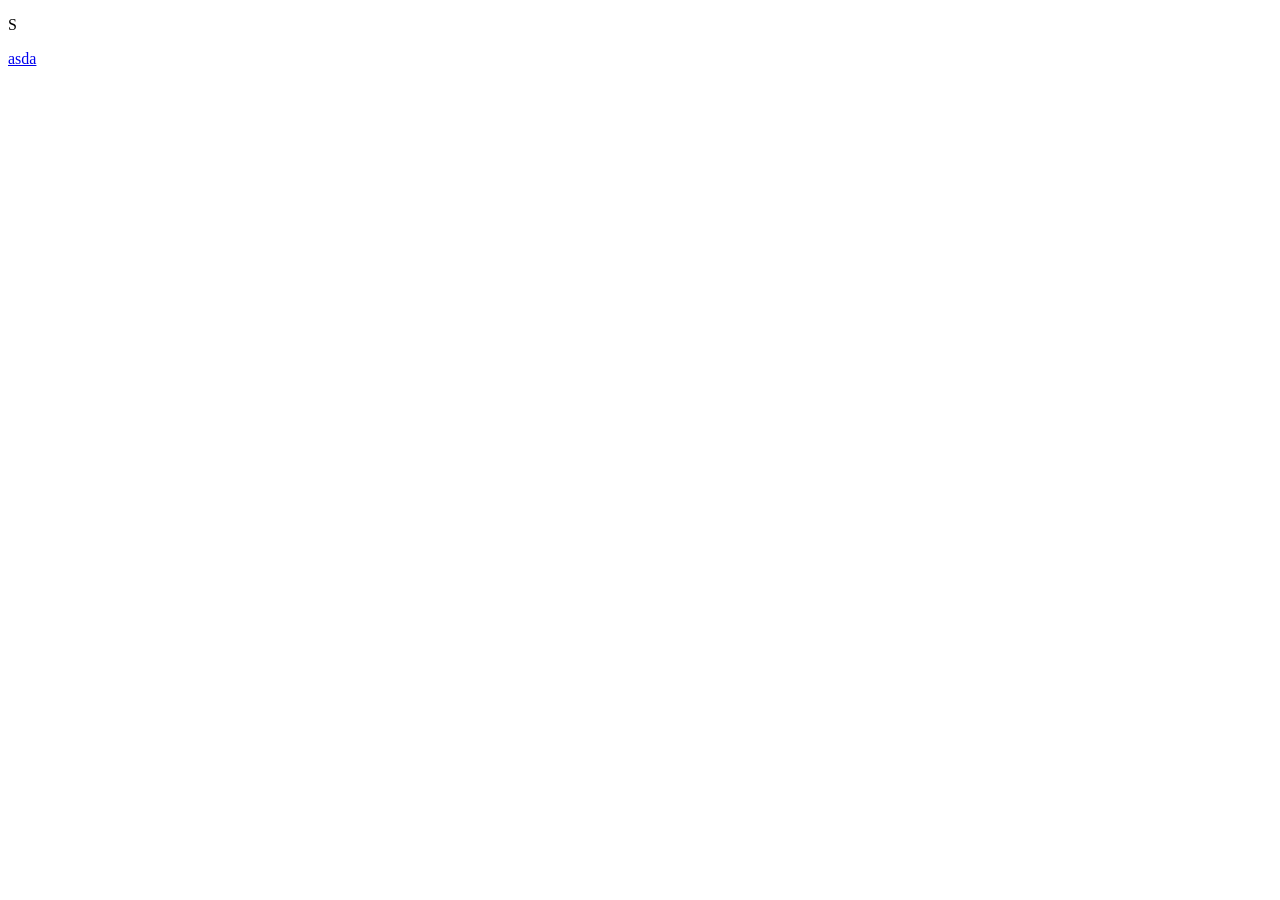
==== src/main/resources/static/index.html @ 3e696bc3 "Estructura base de Spring Boot, configuraciones de gitignore y adelanto de api" ====
<!DOCTYPE html>
<html lang="en">
<head>
    <meta charset="UTF-8">
    <meta name="viewport" content="width=device-width, initial-scale=1.0">
    <title>DondeVaLaPlata</title>
</head>
<body>
    <header>

    </header>
    <body>
        <p>S</p>
    </body>
    <footer>
        <a href="./dashboard.html">asda</a>
    </footer>
</body>
</html>
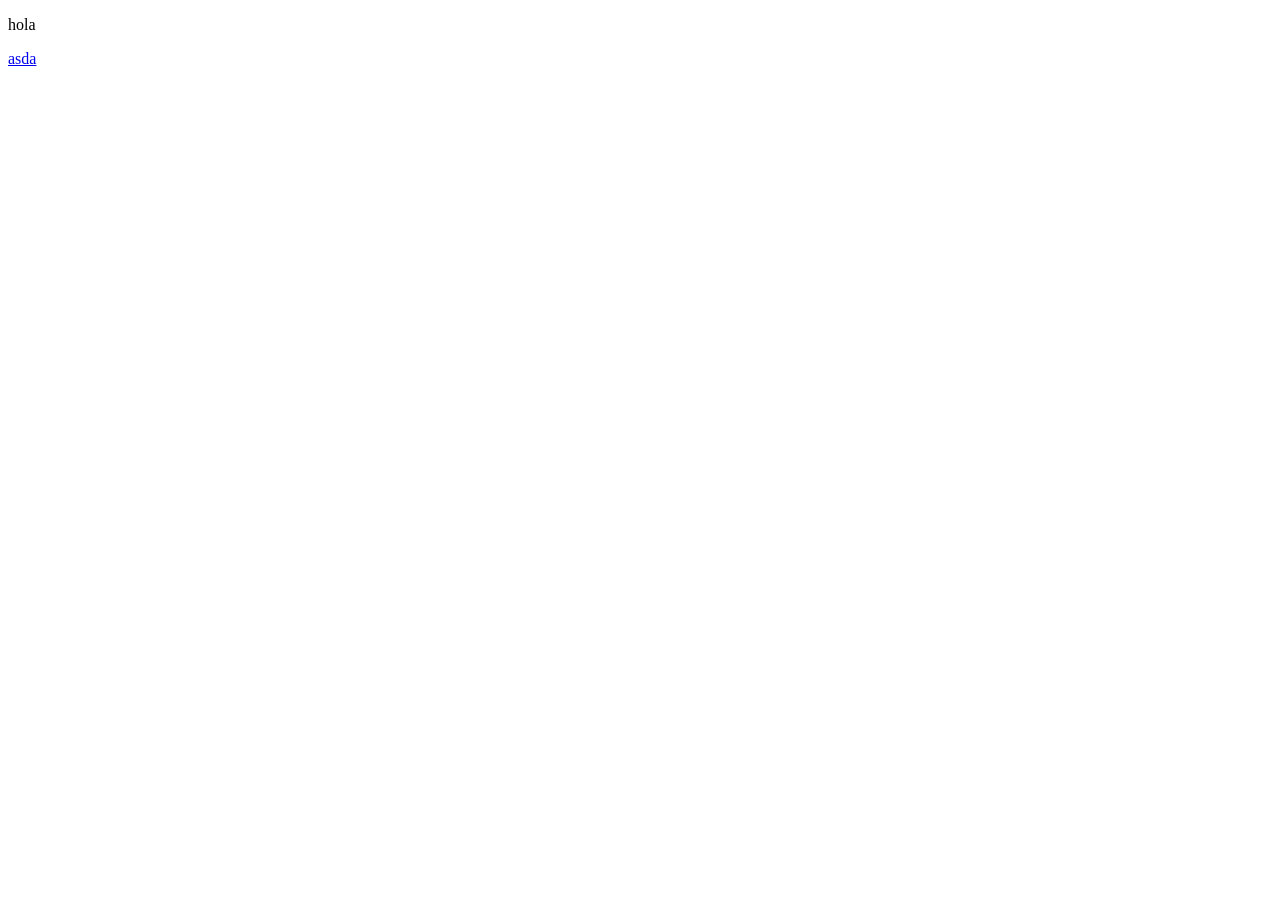
==== commit 2b110623: "prueba" ====
--- a/src/main/resources/static/index.html
+++ b/src/main/resources/static/index.html
@@ -10,7 +10,7 @@
 
     </header>
     <body>
-        <p>S</p>
+        <p>hola</p>
     </body>
     <footer>
         <a href="./dashboard.html">asda</a>
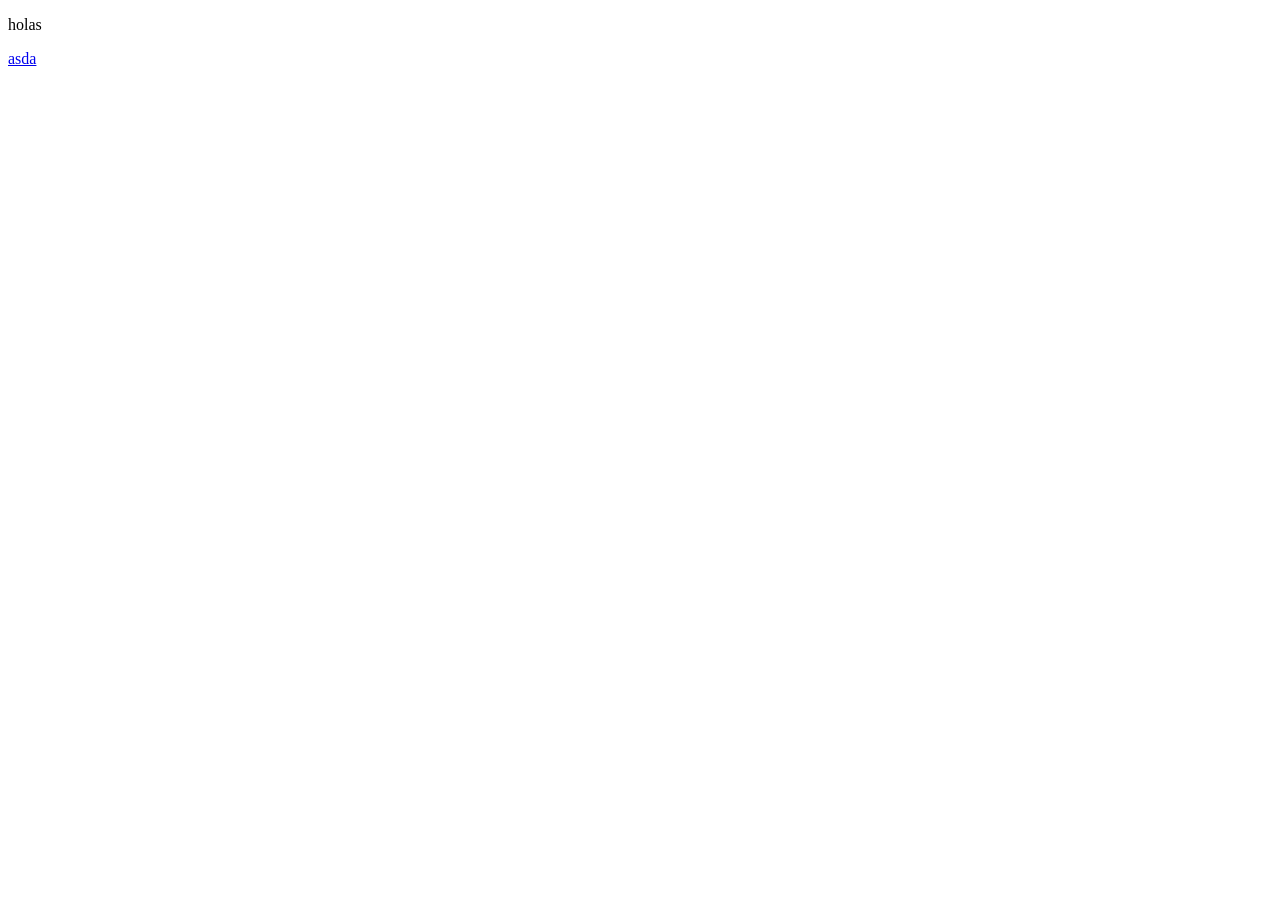
==== commit 0bea6edf: "prueba" ====
--- a/src/main/resources/static/index.html
+++ b/src/main/resources/static/index.html
@@ -10,7 +10,7 @@
 
     </header>
     <body>
-        <p>hola</p>
+        <p>holas</p>
     </body>
     <footer>
         <a href="./dashboard.html">asda</a>
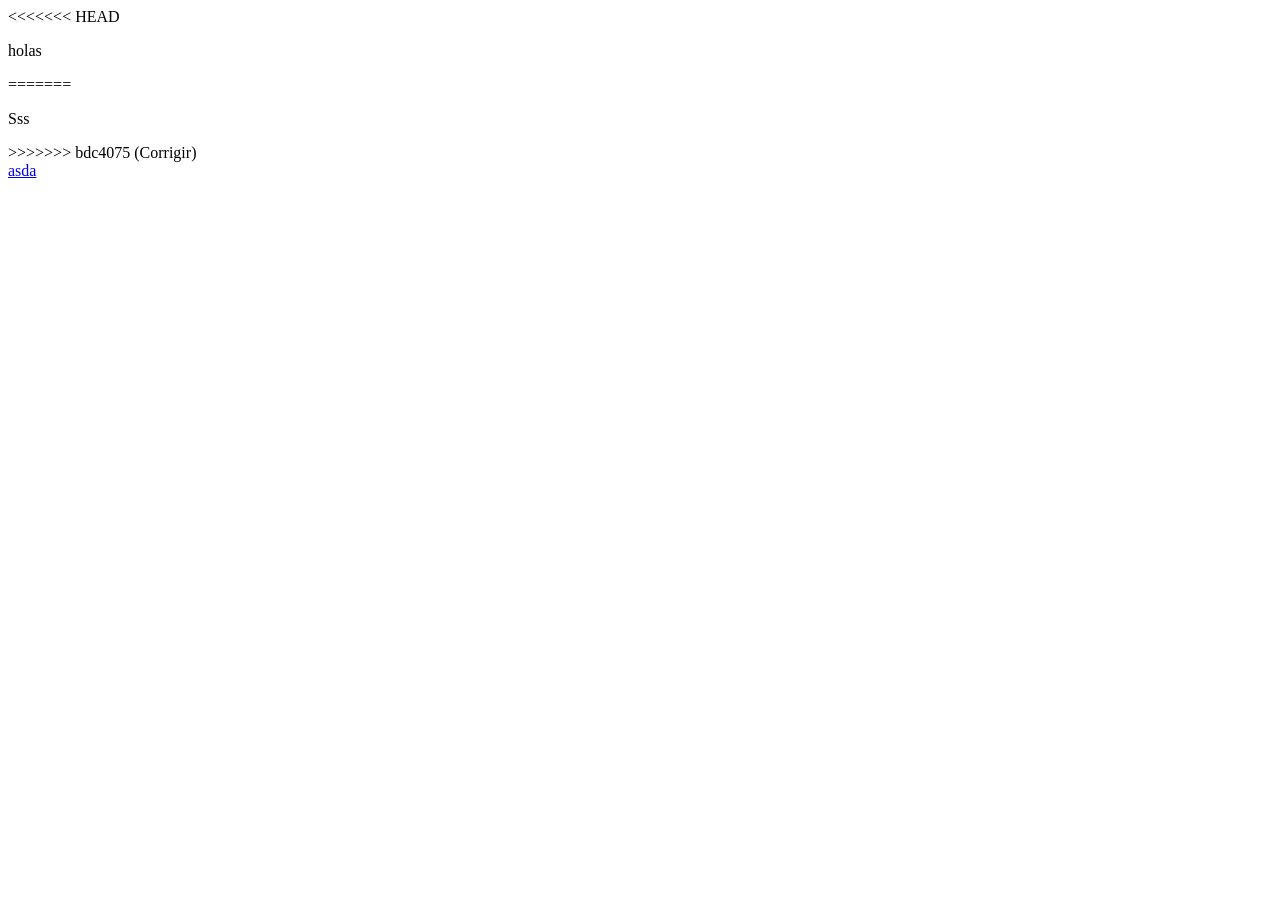
==== commit 67827d5e: "Corrigir" ====
--- a/src/main/resources/static/index.html
+++ b/src/main/resources/static/index.html
@@ -10,7 +10,11 @@
 
     </header>
     <body>
+<<<<<<< HEAD
         <p>holas</p>
+=======
+        <p>Sss</p>
+>>>>>>> bdc4075 (Corrigir)
     </body>
     <footer>
         <a href="./dashboard.html">asda</a>
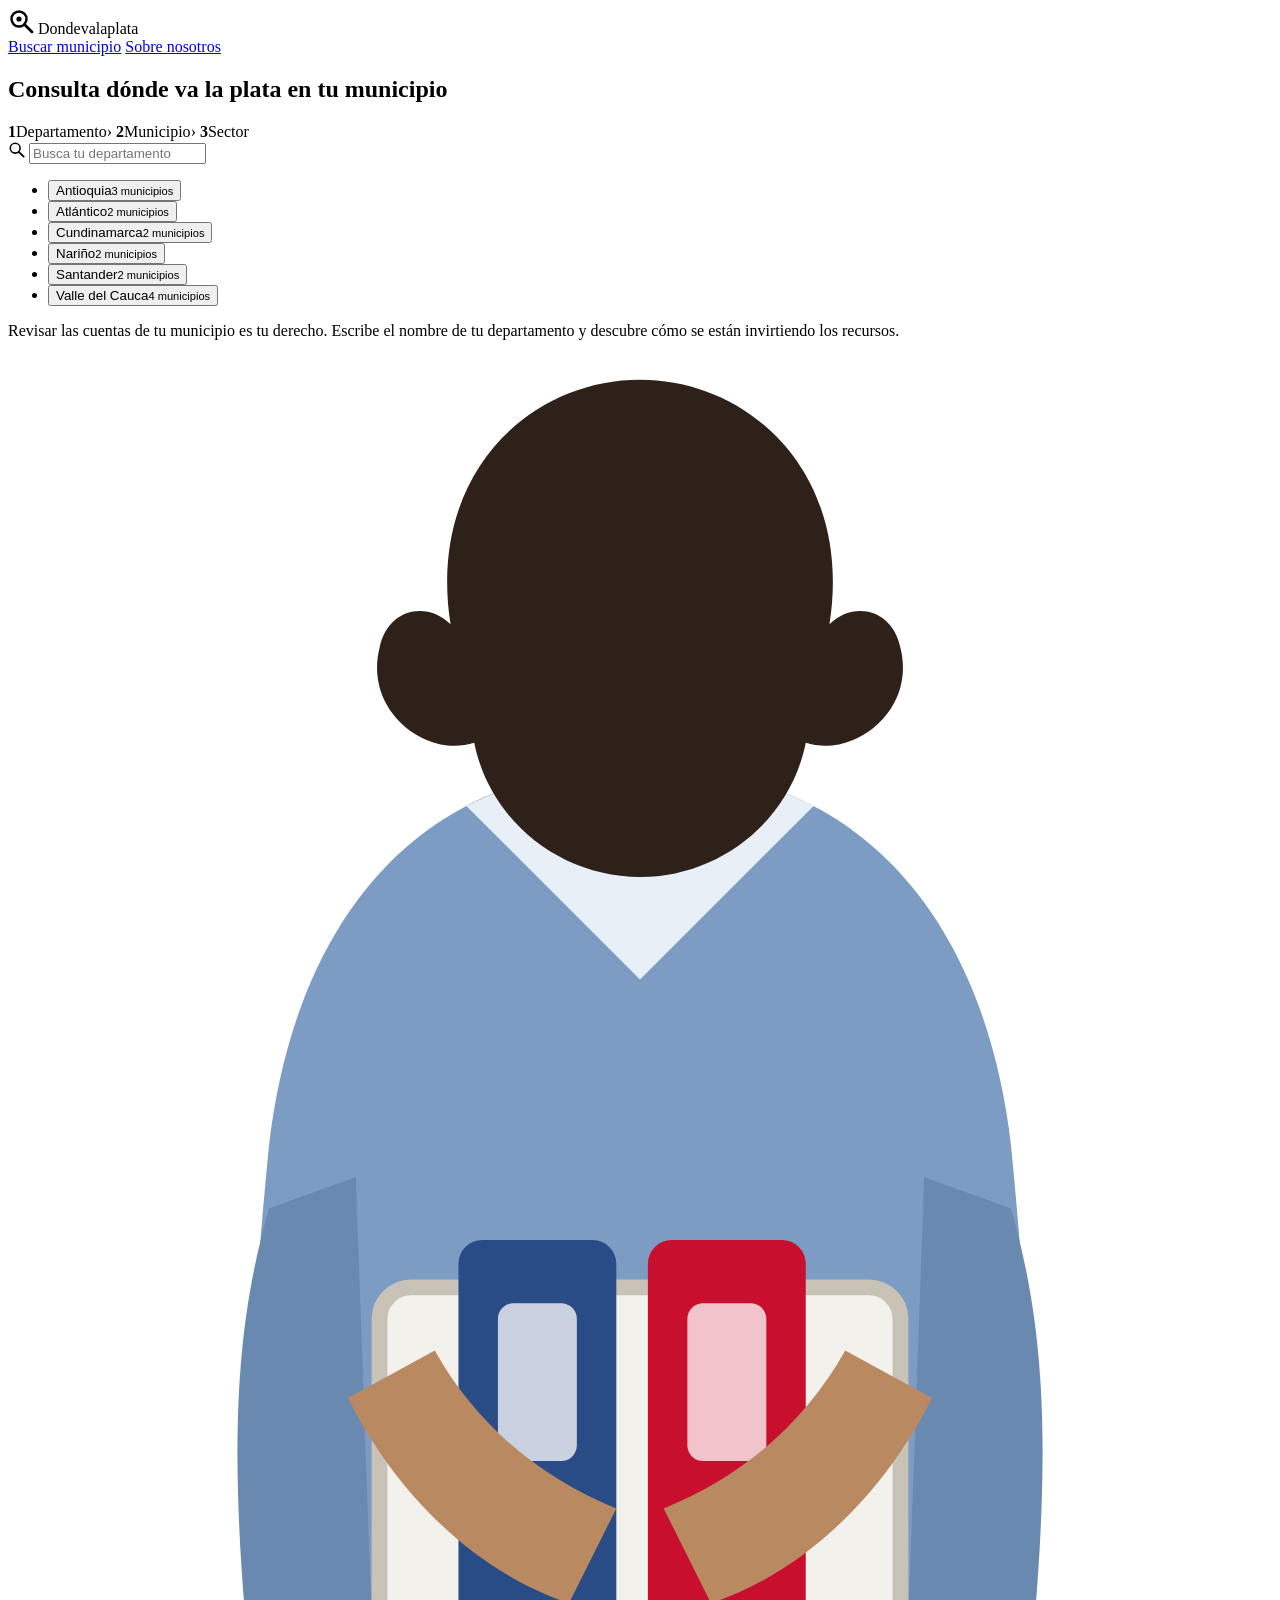
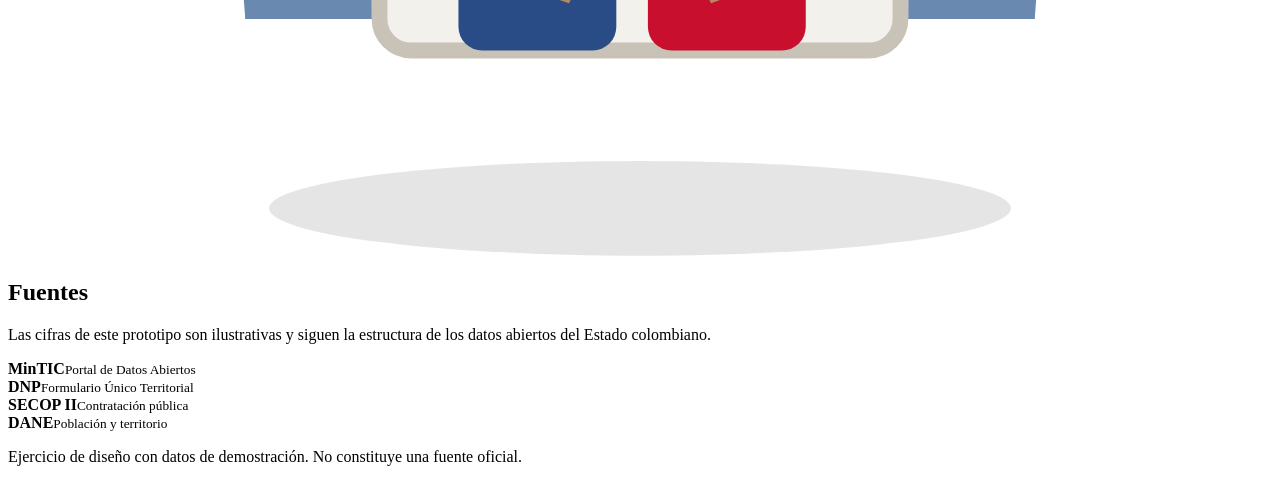
==== commit 27615be7: "html y css corregir" ====
--- a/src/main/resources/static/index.html
+++ b/src/main/resources/static/index.html
@@ -1,23 +1,356 @@
 <!DOCTYPE html>
-<html lang="en">
+<html lang="es">
 <head>
-    <meta charset="UTF-8">
-    <meta name="viewport" content="width=device-width, initial-scale=1.0">
-    <title>DondeVaLaPlata</title>
+<meta charset="utf-8">
+<meta name="viewport" content="width=device-width, initial-scale=1, viewport-fit=cover">
+<title>Dondevalaplata — Consulta la inversión de tu municipio</title>
+<link rel="preconnect" href="https://fonts.googleapis.com">
+<link rel="preconnect" href="https://fonts.gstatic.com" crossorigin>
+<link href="https://fonts.googleapis.com/css2?family=Bricolage+Grotesque:opsz,wght@12..96,500;12..96,700&family=Karla:wght@400;500;700&display=swap" rel="stylesheet">
+<link rel="stylesheet" href="estilos.css">
 </head>
 <body>
-    <header>
-
-    </header>
-    <body>
-<<<<<<< HEAD
-        <p>holas</p>
-=======
-        <p>Sss</p>
->>>>>>> bdc4075 (Corrigir)
-    </body>
-    <footer>
-        <a href="./dashboard.html">asda</a>
-    </footer>
+
+<header class="barra">
+  <div class="marca">
+    <svg width="26" height="26" viewBox="0 0 26 26" aria-hidden="true">
+      <circle cx="11" cy="11" r="7.5" fill="none" stroke="currentColor" stroke-width="2.4"/>
+      <line x1="16.5" y1="16.5" x2="24" y2="24" stroke="currentColor" stroke-width="2.8" stroke-linecap="round"/>
+      <circle cx="11" cy="11" r="2.6" fill="var(--amarillo)"/>
+    </svg>
+    Dondevalaplata
+  </div>
+  <nav>
+    <a href="#consulta">Buscar municipio</a>
+    <a href="#fuentes">Sobre nosotros</a>
+  </nav>
+</header>
+
+<main>
+  <section class="bandera">
+    <div class="consulta" id="consulta">
+
+      <!-- PANTALLA 1 y 2 -->
+      <div id="pantallaLista">
+        <h1 id="titulo">Consulta dónde va la plata en tu municipio</h1>
+
+        <div class="pasos" id="pasos">
+          <span class="paso" data-paso="1"><b>1</b>Departamento</span><span class="sep">›</span>
+          <span class="paso" data-paso="2"><b>2</b>Municipio</span><span class="sep">›</span>
+          <span class="paso" data-paso="3"><b>3</b>Sector</span>
+        </div>
+
+        <button class="volver" id="volver" hidden>← Cambiar de departamento</button>
+
+        <div class="buscador">
+          <svg class="lupa" width="17" height="17" viewBox="0 0 26 26" aria-hidden="true">
+            <circle cx="11" cy="11" r="7.5" fill="none" stroke="currentColor" stroke-width="2.4"/>
+            <line x1="16.5" y1="16.5" x2="24" y2="24" stroke="currentColor" stroke-width="2.8" stroke-linecap="round"/>
+          </svg>
+          <input id="campo" type="search" autocomplete="off" placeholder="Busca tu departamento" aria-label="Busca tu departamento">
+        </div>
+
+        <ul class="opciones" id="opciones"></ul>
+        <p class="vacio" id="vacio" hidden>No encontramos ese nombre. Revisa la escritura o elige otro de la lista.</p>
+
+        <div class="intro" id="intro">
+          <p>Revisar las cuentas de tu municipio es tu derecho. Escribe el nombre de tu departamento y descubre cómo se están invirtiendo los recursos.</p>
+          <figure aria-hidden="true">
+            <svg viewBox="0 0 150 190">
+              <ellipse cx="75" cy="184" rx="47" ry="6" fill="rgba(0,0,0,.10)"/>
+              <path d="M75 52c-30 0-44 22-47 48-2 20-3 40-3 60h100c0-20-1-40-3-60-3-26-17-48-47-48z" fill="#7C9CC4"/>
+              <path d="M75 52c-9 0-16 2-22 5l22 22 22-22c-6-3-13-5-22-5z" fill="#E9EFF7"/>
+              <path d="M28 108c-4 14-5 28-3 52h16l-2-56z" fill="#6A89B0"/>
+              <path d="M122 108c4 14 5 28 3 52h-16l2-56z" fill="#6A89B0"/>
+              <rect x="42" y="118" width="66" height="46" rx="4" fill="#F3F1EC" stroke="#C9C2B6" stroke-width="2"/>
+              <rect x="52" y="112" width="20" height="52" rx="3" fill="#2A4C86"/>
+              <rect x="76" y="112" width="20" height="52" rx="3" fill="#C8102E"/>
+              <rect x="57" y="120" width="10" height="20" rx="2" fill="#ffffff" opacity=".75"/>
+              <rect x="81" y="120" width="10" height="20" rx="2" fill="#ffffff" opacity=".75"/>
+              <path d="M38 132c6 12 16 22 28 26l6-12c-10-4-18-11-23-20z" fill="#B98A62"/>
+              <path d="M112 132c-6 12-16 22-28 26l-6-12c10-4 18-11 23-20z" fill="#B98A62"/>
+              <circle cx="75" cy="36" r="24" fill="#C68C63"/>
+              <path d="M51 34c-3-19 10-31 24-31s27 12 24 31c3-3 8-2 9 3 2 8-6 14-12 12-2 10-11 17-21 17s-19-7-21-17c-6 2-14-4-12-12 1-5 6-6 9-3z" fill="#2E211A"/>
+              <circle cx="66" cy="37" r="2.4" fill="#2E211A"/>
+              <circle cx="84" cy="37" r="2.4" fill="#2E211A"/>
+              <path d="M68 46c4 4 10 4 14 0" fill="none" stroke="#2E211A" stroke-width="2.4" stroke-linecap="round"/>
+            </svg>
+          </figure>
+        </div>
+      </div>
+
+      <!-- PANTALLA 3 -->
+      <div id="pantallaMunicipio" hidden>
+        <button class="volver" id="volverMun">← Elegir otro municipio</button>
+        <div class="cabezaMun">
+          <h2 id="nombreMun"></h2>
+          <em id="metaMun"></em>
+        </div>
+        <div class="total">
+          <span>Presupuesto de inversión ejecutado en 2025</span>
+          <strong id="totalMun"></strong>
+        </div>
+        <p class="vacio" style="margin:0 0 12px">Toca un sector para ver en qué se gastó.</p>
+        <ul class="sectores" id="sectores"></ul>
+      </div>
+
+    </div>
+  </section>
+
+  <section class="fuentes" id="fuentes">
+    <h2>Fuentes</h2>
+    <p>Las cifras de este prototipo son ilustrativas y siguen la estructura de los datos abiertos del Estado colombiano.</p>
+    <div class="escudos">
+      <div class="escudo"><b>MinTIC</b><small>Portal de Datos Abiertos</small><div class="tricolor"></div></div>
+      <div class="escudo"><b>DNP</b><small>Formulario Único Territorial</small><div class="tricolor"></div></div>
+      <div class="escudo"><b>SECOP II</b><small>Contratación pública</small><div class="tricolor"></div></div>
+      <div class="escudo"><b>DANE</b><small>Población y territorio</small><div class="tricolor"></div></div>
+    </div>
+  </section>
+</main>
+
+<p class="pie">Ejercicio de diseño con datos de demostración. No constituye una fuente oficial.</p>
+
+<script>
+const DATOS = {
+  "Valle del Cauca": {
+    municipios: {
+      "Cali": {hab:"2.280.000 habitantes", total:3120000000000, sectores:[
+        {n:"Educación", v:912000000000, d:"Alimentación escolar para 168.000 estudiantes, mejoramiento de 74 sedes y transporte escolar rural.", obra:"Megacolegio Comuna 18", estado:"En obra, 61% de avance"},
+        {n:"Salud", v:745000000000, d:"Régimen subsidiado, dotación de tres centros de salud y brigadas rurales en corregimientos.", obra:"Hospital Isaías Duarte, fase II", estado:"Contratado"},
+        {n:"Movilidad", v:684000000000, d:"Renovación de flota del MIO, repavimentación de 96 km de vías y ciclorrutas.", obra:"Corredor Verde, tramo norte", estado:"Estudios y diseños"},
+        {n:"Agua y saneamiento", v:412000000000, d:"Redes de acueducto en ladera y recuperación de siete quebradas urbanas.", obra:"PTAR Cañaveralejo", estado:"En operación"},
+        {n:"Cultura y deporte", v:367000000000, d:"Escuelas de música popular, 22 canchas sintéticas y programa de bibliotecas de barrio.", obra:"Centro cultural Siloé", estado:"Entregado"}
+      ]},
+      "Palmira": {hab:"356.000 habitantes", total:684000000000, sectores:[
+        {n:"Educación", v:201000000000, d:"Jornada única en 18 instituciones y becas para técnicos agropecuarios.", obra:"IE Cárdenas Mirriñao", estado:"En obra, 38% de avance"},
+        {n:"Agro y desarrollo rural", v:158000000000, d:"Distritos de riego, asistencia técnica y compras públicas a campesinos.", obra:"Distrito de riego Bolo", estado:"Contratado"},
+        {n:"Salud", v:143000000000, d:"Ampliación de urgencias y red de atención primaria en zona plana.", obra:"Hospital San Vicente de Paúl", estado:"En obra, 22% de avance"},
+        {n:"Seguridad", v:98000000000, d:"Cámaras de vigilancia, iluminación pública y casas de justicia.", obra:"Circuito cerrado municipal", estado:"Entregado"},
+        {n:"Vivienda", v:84000000000, d:"Mejoramiento de 1.240 viviendas y titulación de predios.", obra:"Plan de mejoramiento Zamorano", estado:"Convocatoria abierta"}
+      ]},
+      "Dagua": {hab:"38.500 habitantes", total:92400000000, sectores:[
+        {n:"Vías rurales", v:29500000000, d:"Placa huella en 41 km de vías veredales y mantenimiento de puentes.", obra:"Vía El Queremal–Borrero Ayerbe", estado:"En obra, 54% de avance"},
+        {n:"Agua potable", v:21300000000, d:"Acueductos veredales para 12 corregimientos y tanques de almacenamiento.", obra:"Acueducto Atuncela", estado:"Contratado"},
+        {n:"Educación", v:18900000000, d:"Transporte escolar rural, conectividad y dotación de aulas.", obra:"IE Simón Bolívar, bloque nuevo", estado:"Estudios y diseños"},
+        {n:"Ambiente", v:12400000000, d:"Protección de la cuenca del río Dagua y reforestación de 180 hectáreas.", obra:"Plan de manejo cuenca alta", estado:"En ejecución"},
+        {n:"Cultura y deporte", v:10300000000, d:"Escuela de formación deportiva y recuperación de la casa de la cultura.", obra:"Polideportivo municipal", estado:"Entregado"}
+      ]},
+      "Buenaventura": {hab:"311.000 habitantes", total:1040000000000, sectores:[
+        {n:"Agua y saneamiento", v:348000000000, d:"Reposición de redes en 14 barrios y planta de tratamiento del distrito.", obra:"Acueducto distrital, fase III", estado:"En obra, 44% de avance"},
+        {n:"Educación", v:262000000000, d:"Alimentación escolar, transporte fluvial de estudiantes y dotación.", obra:"IE Pascual de Andagoya", estado:"Contratado"},
+        {n:"Salud", v:198000000000, d:"Red de urgencias, dotación hospitalaria y puestos de salud fluviales.", obra:"Hospital Luis Ablanque", estado:"En obra, 17% de avance"},
+        {n:"Infraestructura portuaria y vial", v:142000000000, d:"Vías de acceso al puerto y mantenimiento del malecón.", obra:"Malecón Bahía de la Cruz", estado:"Entregado"},
+        {n:"Vivienda", v:90000000000, d:"Reubicación de familias en zonas de bajamar y mejoramiento de vivienda palafítica.", obra:"Ciudadela San Antonio", estado:"Convocatoria abierta"}
+      ]}
+    }
+  },
+  "Antioquia": {
+    municipios: {
+      "Medellín": {hab:"2.530.000 habitantes", total:4180000000000, sectores:[
+        {n:"Movilidad", v:1210000000000, d:"Metro de la 80, mantenimiento de metrocables y renovación de buses eléctricos.", obra:"Metro de la 80", estado:"En obra, 29% de avance"},
+        {n:"Educación", v:1080000000000, d:"Programa de becas universitarias y jornada complementaria.", obra:"Ciudadela universitaria noroccidental", estado:"Contratado"},
+        {n:"Salud", v:842000000000, d:"Red de UPSS barriales y atención en salud mental.", obra:"Unidad hospitalaria Buenos Aires", estado:"En obra, 66% de avance"},
+        {n:"Seguridad y convivencia", v:584000000000, d:"Sistema de videovigilancia, justicia cercana y prevención juvenil.", obra:"Centro de comando C4", estado:"En operación"},
+        {n:"Ambiente", v:464000000000, d:"Corredores verdes, arborización y calidad del aire en el valle.", obra:"Corredor verde Oriental", estado:"Entregado"}
+      ]},
+      "Rionegro": {hab:"145.000 habitantes", total:412000000000, sectores:[
+        {n:"Movilidad", v:132000000000, d:"Ampliación de la vía a La Ceja y nuevas intersecciones viales.", obra:"Doble calzada Rionegro–La Ceja", estado:"En obra, 48% de avance"},
+        {n:"Educación", v:98000000000, d:"Cobertura en zona rural y programa de bilingüismo.", obra:"IE rural Llanogrande", estado:"Contratado"},
+        {n:"Ambiente", v:76000000000, d:"Recuperación del río Negro y control de vertimientos.", obra:"Parque lineal del río", estado:"En obra, 35% de avance"},
+        {n:"Salud", v:62000000000, d:"Ampliación de urgencias y red de atención primaria.", obra:"Hospital San Juan de Dios", estado:"Estudios y diseños"},
+        {n:"Cultura y deporte", v:44000000000, d:"Escenarios deportivos barriales y festivales culturales.", obra:"Unidad deportiva El Porvenir", estado:"Entregado"}
+      ]},
+      "Apartadó": {hab:"195.000 habitantes", total:298000000000, sectores:[
+        {n:"Agua y saneamiento", v:94000000000, d:"Acueducto urbano y alcantarillado en barrios del oriente.", obra:"PTAR Apartadó", estado:"En obra, 52% de avance"},
+        {n:"Educación", v:82000000000, d:"Alimentación escolar y conectividad rural.", obra:"IE Policarpa Salavarrieta", estado:"Contratado"},
+        {n:"Agro y desarrollo rural", v:56000000000, d:"Apoyo a pequeños productores de banano y plátano.", obra:"Centro de acopio agroindustrial", estado:"En ejecución"},
+        {n:"Salud", v:38000000000, d:"Dotación hospitalaria y brigadas en veredas.", obra:"Hospital Antonio Roldán", estado:"Entregado"},
+        {n:"Vivienda", v:28000000000, d:"Mejoramiento de 860 viviendas y legalización de barrios.", obra:"Plan Vivienda Digna", estado:"Convocatoria abierta"}
+      ]}
+    }
+  },
+  "Atlántico": {
+    municipios: {
+      "Barranquilla": {hab:"1.320.000 habitantes", total:2460000000000, sectores:[
+        {n:"Educación", v:720000000000, d:"Colegios de jornada única y alimentación escolar en 152 sedes.", obra:"Megacolegio Suroccidente", estado:"En obra, 71% de avance"},
+        {n:"Salud", v:598000000000, d:"Red de pasos hospitalarios y atención materno-infantil.", obra:"Hospital Juan Domínguez Romero", estado:"Contratado"},
+        {n:"Drenajes y arroyos", v:486000000000, d:"Canalización de arroyos y obras de mitigación de inundaciones.", obra:"Canalización arroyo Felicidad", estado:"En obra, 40% de avance"},
+        {n:"Espacio público", v:352000000000, d:"Parques de barrio, malecón y recuperación de plazas.", obra:"Gran Malecón, tramo oriental", estado:"Entregado"},
+        {n:"Movilidad", v:304000000000, d:"Corredores de transporte público y semaforización inteligente.", obra:"Corredor Murillo", estado:"Estudios y diseños"}
+      ]},
+      "Soledad": {hab:"690.000 habitantes", total:842000000000, sectores:[
+        {n:"Agua y saneamiento", v:268000000000, d:"Reposición de redes de alcantarillado en 22 barrios.", obra:"Alcantarillado suroriente", estado:"En obra, 33% de avance"},
+        {n:"Educación", v:224000000000, d:"Construcción de aulas y transporte escolar.", obra:"IE Villa Estadio", estado:"Contratado"},
+        {n:"Salud", v:176000000000, d:"Centros de atención primaria y urgencias pediátricas.", obra:"CAMI Hipódromo", estado:"En obra, 12% de avance"},
+        {n:"Movilidad", v:98000000000, d:"Pavimentación de 40 km de vías barriales.", obra:"Plan de vías barriales", estado:"En ejecución"},
+        {n:"Cultura y deporte", v:76000000000, d:"Escuelas deportivas y recuperación de canchas.", obra:"Villa Olímpica municipal", estado:"Entregado"}
+      ]}
+    }
+  },
+  "Cundinamarca": {
+    municipios: {
+      "Soacha": {hab:"810.000 habitantes", total:1180000000000, sectores:[
+        {n:"Educación", v:386000000000, d:"Nuevas aulas en Altos de Cazucá y alimentación escolar.", obra:"Megacolegio Ciudad Verde", estado:"En obra, 58% de avance"},
+        {n:"Movilidad", v:298000000000, d:"Extensión de TransMilenio y pavimentación de vías locales.", obra:"Troncal Autopista Sur", estado:"Contratado"},
+        {n:"Salud", v:212000000000, d:"Ampliación hospitalaria y centros de atención primaria.", obra:"Hospital Mario Gaitán", estado:"En obra, 26% de avance"},
+        {n:"Agua y saneamiento", v:156000000000, d:"Redes de acueducto en comunas altas y control de vertimientos.", obra:"Acueducto Comuna 4", estado:"Estudios y diseños"},
+        {n:"Seguridad", v:128000000000, d:"Cámaras, iluminación y programas de convivencia juvenil.", obra:"Circuito de videovigilancia", estado:"Entregado"}
+      ]},
+      "Zipaquirá": {hab:"155.000 habitantes", total:326000000000, sectores:[
+        {n:"Turismo y cultura", v:98000000000, d:"Mantenimiento de la Catedral de Sal y señalización del centro histórico.", obra:"Plan centro histórico", estado:"En obra, 45% de avance"},
+        {n:"Educación", v:86000000000, d:"Jornada única y dotación tecnológica.", obra:"IE La Esperanza", estado:"Contratado"},
+        {n:"Agua y saneamiento", v:64000000000, d:"Optimización de la planta de tratamiento y redes urbanas.", obra:"PTAP Zipaquirá", estado:"En operación"},
+        {n:"Movilidad", v:48000000000, d:"Vías rurales y conexión con el Regiotram del norte.", obra:"Estación Regiotram", estado:"Estudios y diseños"},
+        {n:"Salud", v:30000000000, d:"Centros de salud rurales y jornadas de prevención.", obra:"Centro de salud Barandillas", estado:"Entregado"}
+      ]}
+    }
+  },
+  "Nariño": {
+    municipios: {
+      "Pasto": {hab:"405.000 habitantes", total:712000000000, sectores:[
+        {n:"Educación", v:216000000000, d:"Cobertura rural, alimentación escolar y formación docente.", obra:"IE Ciudad de Pasto", estado:"En obra, 49% de avance"},
+        {n:"Movilidad", v:168000000000, d:"Sistema estratégico de transporte y repavimentación urbana.", obra:"Corredor Avenida Panamericana", estado:"Contratado"},
+        {n:"Cultura", v:132000000000, d:"Carnaval de Negros y Blancos, talleres de artesanos y museos.", obra:"Casa del Carnaval", estado:"En operación"},
+        {n:"Salud", v:114000000000, d:"Red hospitalaria y salud mental comunitaria.", obra:"Hospital Civil de Pasto", estado:"En obra, 31% de avance"},
+        {n:"Agua y saneamiento", v:82000000000, d:"Acueductos veredales y manejo de residuos sólidos.", obra:"Relleno sanitario Antanas", estado:"Entregado"}
+      ]},
+      "Ipiales": {hab:"148.000 habitantes", total:264000000000, sectores:[
+        {n:"Movilidad y frontera", v:84000000000, d:"Accesos al puente de Rumichaca y vías de integración fronteriza.", obra:"Corredor Rumichaca", estado:"En obra, 37% de avance"},
+        {n:"Educación", v:68000000000, d:"Transporte escolar rural y dotación de aulas.", obra:"IE San Juan Bosco", estado:"Contratado"},
+        {n:"Salud", v:52000000000, d:"Urgencias, atención a población migrante y brigadas rurales.", obra:"Hospital Civil de Ipiales", estado:"En ejecución"},
+        {n:"Agua potable", v:38000000000, d:"Acueductos veredales y optimización de redes urbanas.", obra:"Acueducto La Victoria", estado:"Estudios y diseños"},
+        {n:"Turismo", v:22000000000, d:"Senderos y servicios en el entorno del Santuario de Las Lajas.", obra:"Sendero Las Lajas", estado:"Entregado"}
+      ]}
+    }
+  },
+  "Santander": {
+    municipios: {
+      "Bucaramanga": {hab:"615.000 habitantes", total:1090000000000, sectores:[
+        {n:"Educación", v:342000000000, d:"Jornada única, alimentación escolar y becas técnicas.", obra:"IE Café Madrid", estado:"En obra, 63% de avance"},
+        {n:"Movilidad", v:246000000000, d:"Metrolínea, ciclorrutas y mantenimiento de escarpas viales.", obra:"Intercambiador Neomundo", estado:"Contratado"},
+        {n:"Salud", v:198000000000, d:"Red pública de urgencias y atención primaria en comunas.", obra:"Hospital Local del Norte", estado:"En obra, 21% de avance"},
+        {n:"Ambiente", v:172000000000, d:"Estabilización de escarpas y protección del páramo de Santurbán.", obra:"Parque lineal La Flora", estado:"En ejecución"},
+        {n:"Vivienda", v:132000000000, d:"Reasentamiento en zonas de riesgo y mejoramiento integral de barrios.", obra:"Ciudadela Norte", estado:"Convocatoria abierta"}
+      ]},
+      "Barrancabermeja": {hab:"200.000 habitantes", total:498000000000, sectores:[
+        {n:"Agua y saneamiento", v:152000000000, d:"Alcantarillado en comunas nororientales y manejo de ciénagas.", obra:"PTAR San Silvestre", estado:"En obra, 41% de avance"},
+        {n:"Educación", v:124000000000, d:"Dotación escolar, bilingüismo y transporte fluvial.", obra:"IE Diego Hernández de Gallegos", estado:"Contratado"},
+        {n:"Salud", v:96000000000, d:"Urgencias, salud ambiental y atención materno-infantil.", obra:"Hospital Regional del Magdalena Medio", estado:"En ejecución"},
+        {n:"Ambiente", v:74000000000, d:"Recuperación de humedales y monitoreo de calidad del aire.", obra:"Ciénaga Miramar", estado:"Entregado"},
+        {n:"Movilidad", v:52000000000, d:"Pavimentación de vías urbanas y muelle de pasajeros.", obra:"Malecón del río", estado:"Estudios y diseños"}
+      ]}
+    }
+  }
+};
+
+const $ = s => document.querySelector(s);
+const campo = $("#campo"), lista = $("#opciones"), vacio = $("#vacio"),
+      intro = $("#intro"), volver = $("#volver"), titulo = $("#titulo");
+let dep = null, mun = null;
+
+const plata = n => {
+  if (n >= 1e12) return "$" + (n/1e12).toFixed(2).replace(".",",") + " billones";
+  if (n >= 1e9)  return "$" + Math.round(n/1e9).toLocaleString("es-CO") + " mil millones";
+  return "$" + n.toLocaleString("es-CO");
+};
+
+function marcarPaso(n){
+  document.querySelectorAll(".paso").forEach(p => {
+    const i = +p.dataset.paso;
+    p.dataset.activo = i === n ? "si" : "no";
+    p.dataset.hecho  = i <  n ? "si" : "no";
+  });
+}
+
+function pintarDepartamentos(filtro = ""){
+  const q = filtro.trim().toLowerCase();
+  const nombres = Object.keys(DATOS)
+    .filter(d => d.toLowerCase().includes(q))
+    .sort((a,b) => a.localeCompare(b,"es"));
+  lista.innerHTML = nombres.map(d => {
+    const m = Object.keys(DATOS[d].municipios).length;
+    return `<li><button class="opcion" data-dep="${d}">
+      <span>${d}</span><small>${m} municipios</small></button></li>`;
+  }).join("");
+  vacio.hidden = nombres.length > 0;
+}
+
+function pintarMunicipios(){
+  const municipios = DATOS[dep].municipios;
+  lista.innerHTML = Object.keys(municipios).map(m => `
+    <li><button class="opcion" data-mun="${m}">
+      <span>${m}</span><small>${plata(municipios[m].total)}</small></button></li>`).join("");
+  vacio.hidden = true;
+}
+
+function abrirMunicipio(){
+  const info = DATOS[dep].municipios[mun];
+  $("#pantallaLista").hidden = true;
+  $("#pantallaMunicipio").hidden = false;
+  $("#nombreMun").textContent = mun;
+  $("#metaMun").textContent = dep + " · " + info.hab;
+  $("#totalMun").textContent = plata(info.total);
+  const tope = Math.max(...info.sectores.map(s => s.v));
+  $("#sectores").innerHTML = info.sectores.map((s,i) => `
+    <li><button class="sector" aria-expanded="false" data-i="${i}">
+      <span class="sectorFila"><b>${s.n}</b><span>${plata(s.v)} · ${Math.round(s.v/info.total*100)}%</span></span>
+      <span class="riel"><i style="width:${Math.round(s.v/tope*100)}%"></i></span>
+    </button></li>`).join("");
+  marcarPaso(3);
+  $("#consulta").scrollIntoView({behavior:"smooth", block:"start"});
+}
+
+/* clic 1 y 2 */
+lista.addEventListener("click", e => {
+  const b = e.target.closest("button"); if(!b) return;
+  if (b.dataset.dep){                       // ── clic 1
+    dep = b.dataset.dep;
+    titulo.textContent = "Elige tu municipio en " + dep;
+    campo.value = ""; campo.hidden = true;
+    intro.hidden = true; volver.hidden = false;
+    marcarPaso(2); pintarMunicipios();
+  } else if (b.dataset.mun){                // ── clic 2
+    mun = b.dataset.mun;
+    abrirMunicipio();
+  }
+});
+
+/* clic 3: abrir el detalle de un sector */
+$("#sectores").addEventListener("click", e => {
+  const b = e.target.closest(".sector"); if(!b) return;
+  const abierto = b.getAttribute("aria-expanded") === "true";
+  document.querySelectorAll(".sector").forEach(s => {
+    s.setAttribute("aria-expanded","false");
+    const d = s.querySelector(".detalle"); if(d) d.remove();
+  });
+  if (abierto) return;
+  const s = DATOS[dep].municipios[mun].sectores[+b.dataset.i];
+  b.setAttribute("aria-expanded","true");
+  b.insertAdjacentHTML("beforeend", `
+    <span class="detalle">
+      <span>${s.d}</span>
+      <dl><dt>Proyecto principal</dt><dd>${s.obra}</dd>
+          <dt>Estado</dt><dd>${s.estado}</dd>
+          <dt>Fuente</dt><dd>FUT · SECOP II, corte diciembre 2025</dd></dl>
+    </span>`);
+});
+
+volver.addEventListener("click", () => {
+  dep = null; volver.hidden = true; campo.hidden = false; intro.hidden = false;
+  titulo.textContent = "Consulta dónde va la plata en tu municipio";
+  marcarPaso(1); pintarDepartamentos(campo.value);
+});
+
+$("#volverMun").addEventListener("click", () => {
+  $("#pantallaMunicipio").hidden = true;
+  $("#pantallaLista").hidden = false;
+  marcarPaso(2); pintarMunicipios();
+});
+
+campo.addEventListener("input", () => pintarDepartamentos(campo.value));
+marcarPaso(1);
+pintarDepartamentos();
+</script>
 </body>
 </html>
